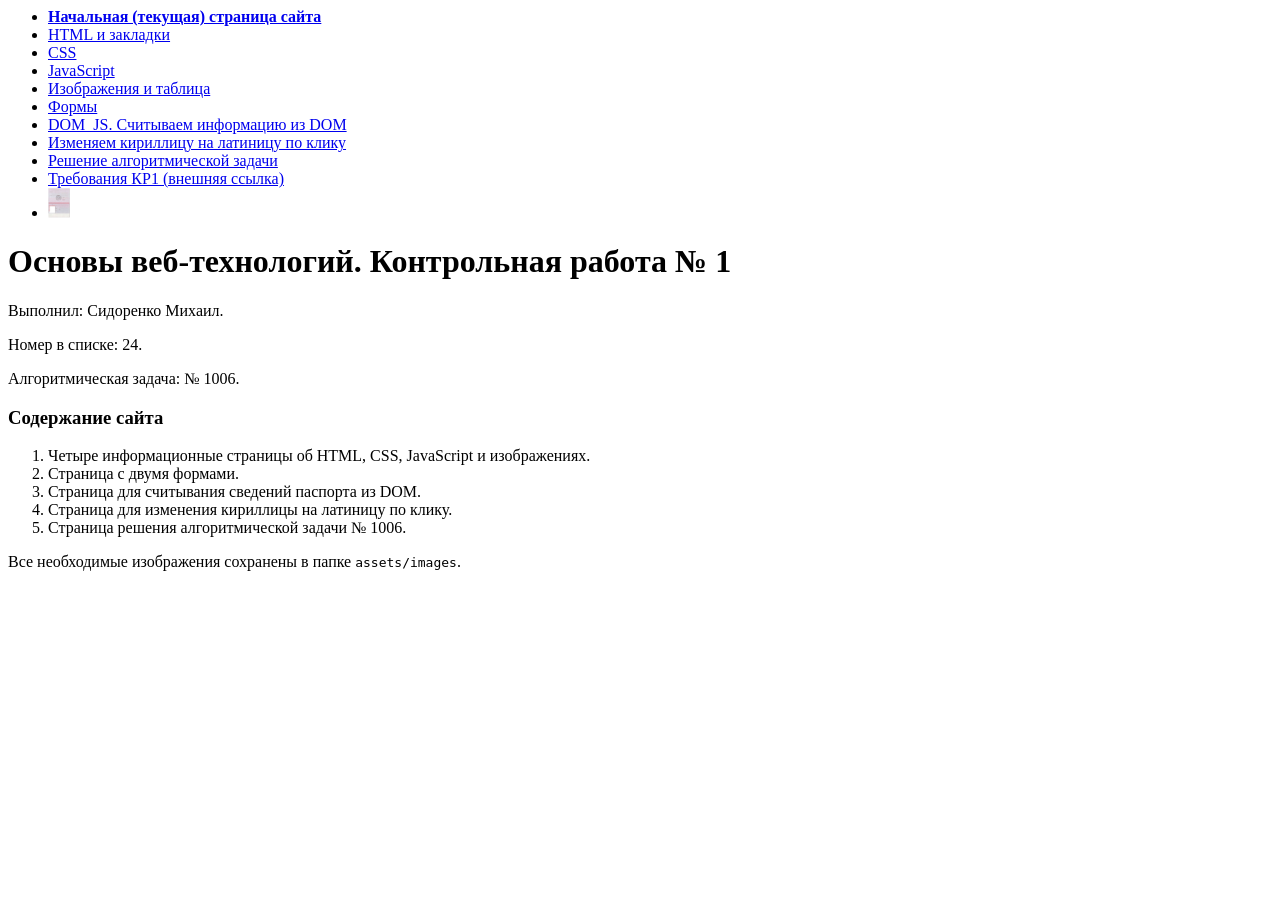
==== index.html @ 80557589 "Выполнить КР1 по основам веб-технологий" ====
<!DOCTYPE html>
<html lang="ru">
<head>
  <meta charset="UTF-8">
  <meta name="viewport" content="width=device-width, initial-scale=1.0">
  <title>КР1. Основы веб-технологий</title>
  <link rel="stylesheet" href="css/style.css">
</head>
<body>

<ul id="site-nav">
  <li><a href="index.html" target="_self"><b>Начальная (текущая) страница сайта</b></a></li>
  <li><a href="html-basics.html#section1" target="_self">HTML и закладки</a></li>
  <li><a href="css-basics.html" target="_self">CSS</a></li>
  <li><a href="javascript-basics.html" target="_self">JavaScript</a></li>
  <li><a href="gallery.html" target="_self">Изображения и таблица</a></li>
  <li><a href="forms.html" target="_self">Формы</a></li>
  <li><a href="passport-dom.html" target="_self">DOM_JS. Считываем информацию из DOM</a></li>
  <li><a href="passport-change.html" target="_self">Изменяем кириллицу на латиницу по клику</a></li>
  <li><a href="task-1006.html" target="_self">Решение алгоритмической задачи</a></li>
  <li><a href="https://github.com/vmarshirov/g06u28/tree/main/task_01" target="_blank">Требования КР1 (внешняя ссылка)</a></li>
  <li><a href="https://evshadrina.github.io/evshadrina/sem2_pasport/" target="_blank"><img src="assets/images/passport-template.png" height="30" alt="Графическая ссылка на пример паспорта"></a></li>
</ul>

<h1>Основы веб-технологий. Контрольная работа № 1</h1>

<p>Выполнил: Сидоренко Михаил.</p>
<p>Номер в списке: 24.</p>
<p>Алгоритмическая задача: № 1006.</p>

<h3>Содержание сайта</h3>
<ol>
  <li>Четыре информационные страницы об HTML, CSS, JavaScript и изображениях.</li>
  <li>Страница с двумя формами.</li>
  <li>Страница для считывания сведений паспорта из DOM.</li>
  <li>Страница для изменения кириллицы на латиницу по клику.</li>
  <li>Страница решения алгоритмической задачи № 1006.</li>
</ol>

<p>Все необходимые изображения сохранены в папке <code>assets/images</code>.</p>

</body>
</html>
---- css/style.css ----
/* Минимальные стили. Основное оформление оставлено стандартным, как в учебных примерах. */

body {
  margin: 8px;
}

#site-nav {
  margin-top: 0;
}

.to-top {
  text-align: right;
}

.simple-image {
  max-width: 100%;
}

.passport-layout {
  position: relative;
  width: 445px;
  max-width: 100%;
  aspect-ratio: 445 / 620;
  background-image: url("../assets/images/passport-template.png");
  background-position: left top;
  background-repeat: no-repeat;
  background-size: 100% 100%;
  container-type: inline-size;
}

.passport-layout p {
  position: absolute;
  margin: 0;
  font-size: 16px;
  line-height: 1;
  white-space: nowrap;
}

@supports (font-size: 3cqi) {
  .passport-layout p {
    font-size: 3.6cqi;
  }
}

.passport-issuer {
  left: 22%;
  top: 11%;
  max-width: 70%;
  white-space: normal !important;
  font-size: 12px !important;
}

.passport-date {
  left: 22%;
  top: 23%;
  font-size: 12px !important;
}

.passport-code {
  left: 65%;
  top: 23%;
  font-size: 12px !important;
}

.passport-surname { left: 34%; top: 55%; }
.passport-name { left: 34%; top: 62%; }
.passport-patronymic { left: 34%; top: 67%; }
.passport-sex { left: 34%; top: 71%; }
.passport-birth { left: 55%; top: 71%; }
.passport-place { left: 34%; top: 78%; }

.passport-photo {
  position: absolute;
  left: 7%;
  top: 60%;
  width: 25%;
  height: 23%;
}

.passport-button {
  position: absolute;
  left: 30px;
  bottom: 25px;
}

.screenshot-placeholder {
  width: 600px;
  max-width: 100%;
  min-height: 180px;
  border: 1px solid black;
  text-align: center;
  padding-top: 80px;
  box-sizing: border-box;
}

#dom-output,
#result-box {
  min-height: 24px;
}

.large-image-page {
  text-align: center;
}

@media (max-width: 470px) {
  .passport-button {
    left: 7%;
    bottom: 4%;
  }
}
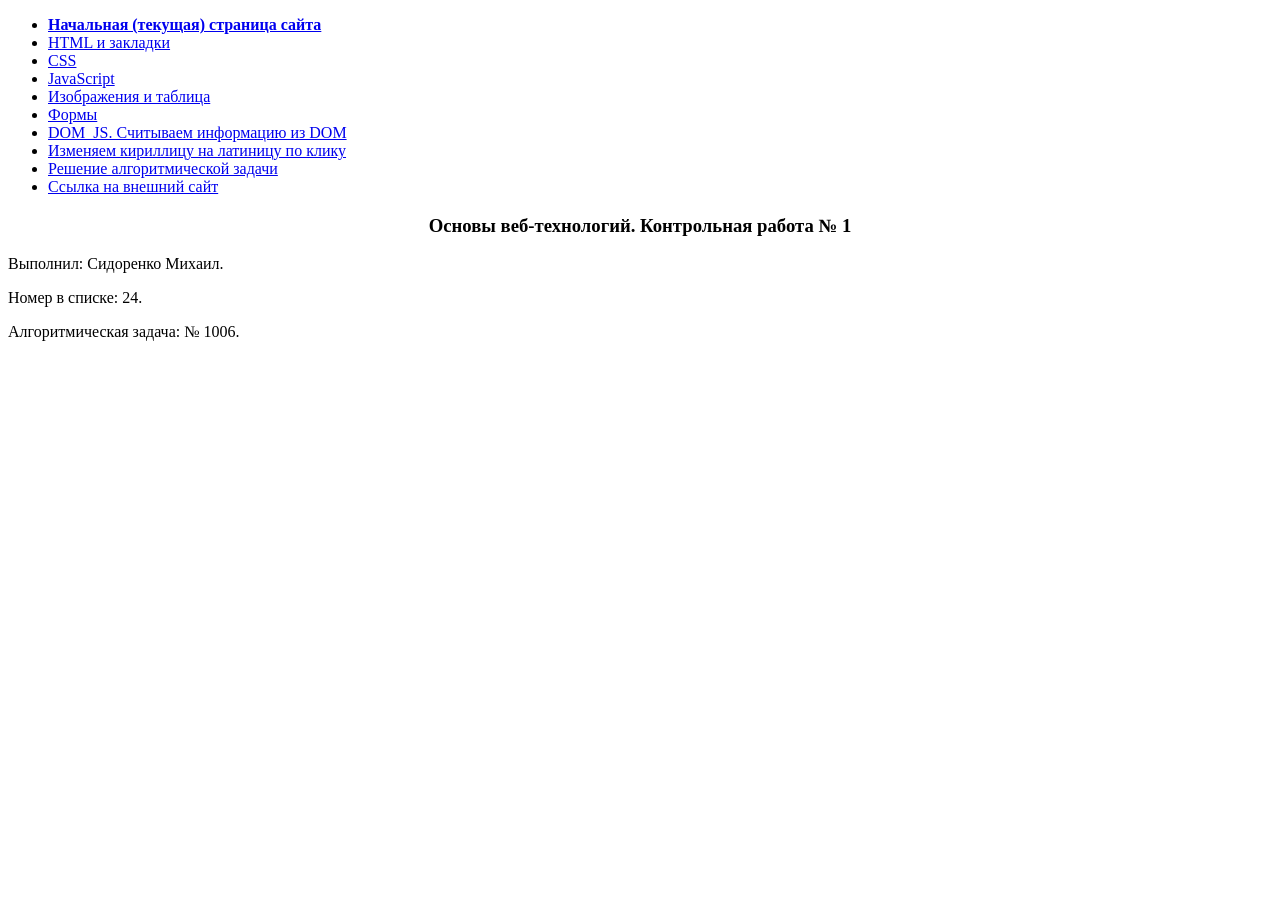
==== commit d2c439b1: "Подготовить итоговую версию КР1 с паспортом и скриншотом DOM" ====
--- a/index.html
+++ b/index.html
@@ -2,9 +2,7 @@
 <html lang="ru">
 <head>
   <meta charset="UTF-8">
-  <meta name="viewport" content="width=device-width, initial-scale=1.0">
   <title>КР1. Основы веб-технологий</title>
-  <link rel="stylesheet" href="css/style.css">
 </head>
 <body>
 
@@ -18,26 +16,14 @@
   <li><a href="passport-dom.html" target="_self">DOM_JS. Считываем информацию из DOM</a></li>
   <li><a href="passport-change.html" target="_self">Изменяем кириллицу на латиницу по клику</a></li>
   <li><a href="task-1006.html" target="_self">Решение алгоритмической задачи</a></li>
-  <li><a href="https://github.com/vmarshirov/g06u28/tree/main/task_01" target="_blank">Требования КР1 (внешняя ссылка)</a></li>
-  <li><a href="https://evshadrina.github.io/evshadrina/sem2_pasport/" target="_blank"><img src="assets/images/passport-template.png" height="30" alt="Графическая ссылка на пример паспорта"></a></li>
+  <li><a href="https://www.hse.ru" target="_blank">Ссылка на внешний сайт</a></li>
 </ul>
 
-<h1>Основы веб-технологий. Контрольная работа № 1</h1>
+<h3 align="center">Основы веб-технологий. Контрольная работа № 1</h3>
 
 <p>Выполнил: Сидоренко Михаил.</p>
 <p>Номер в списке: 24.</p>
 <p>Алгоритмическая задача: № 1006.</p>
 
-<h3>Содержание сайта</h3>
-<ol>
-  <li>Четыре информационные страницы об HTML, CSS, JavaScript и изображениях.</li>
-  <li>Страница с двумя формами.</li>
-  <li>Страница для считывания сведений паспорта из DOM.</li>
-  <li>Страница для изменения кириллицы на латиницу по клику.</li>
-  <li>Страница решения алгоритмической задачи № 1006.</li>
-</ol>
-
-<p>Все необходимые изображения сохранены в папке <code>assets/images</code>.</p>
-
 </body>
 </html>
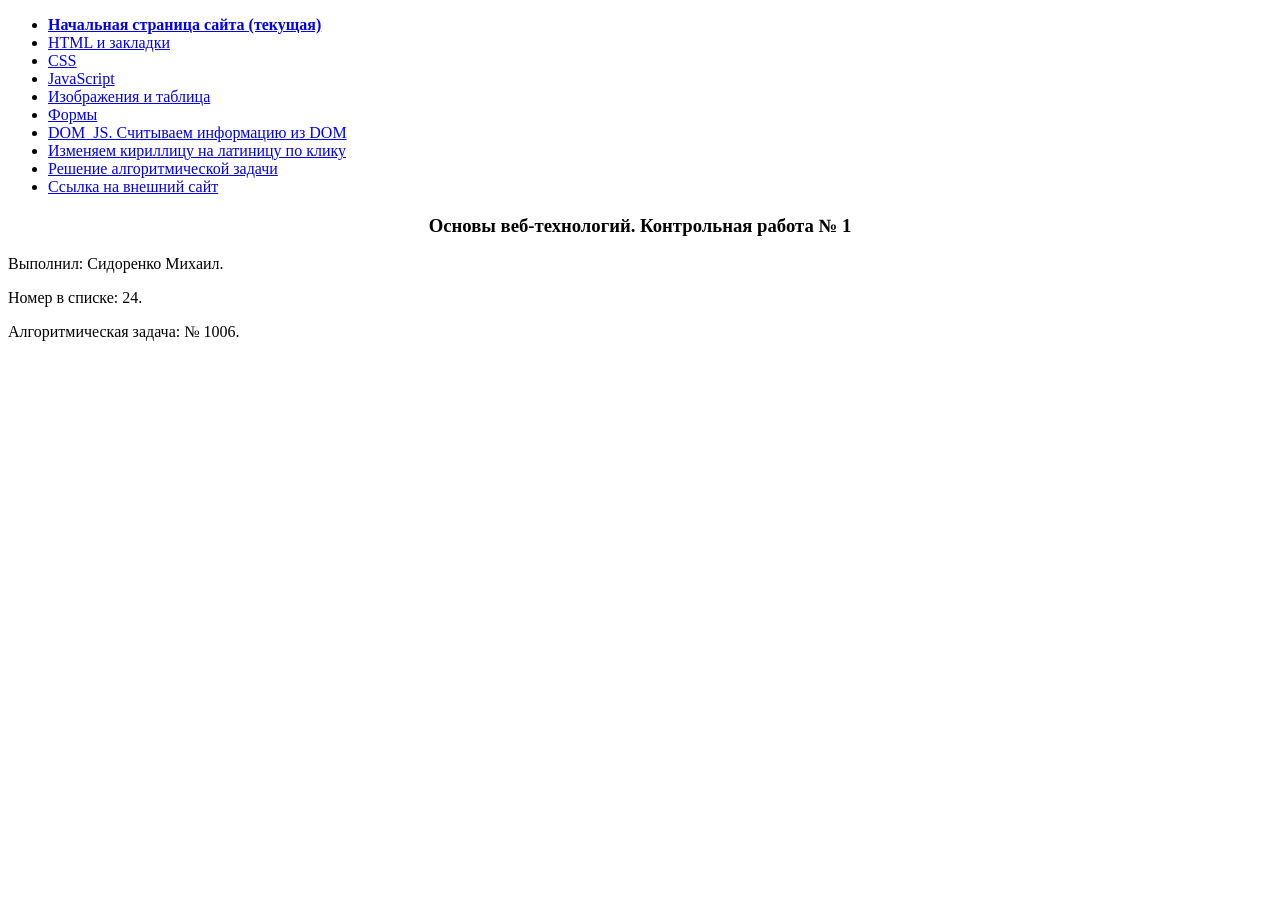
==== commit 92ba45bd: "Update index.html" ====
--- a/index.html
+++ b/index.html
@@ -7,7 +7,7 @@
 <body>
 
 <ul id="site-nav">
-  <li><a href="index.html" target="_self"><b>Начальная (текущая) страница сайта</b></a></li>
+  <li><a href="index.html" target="_self"><b>Начальная страница сайта (текущая)</b></a></li>
   <li><a href="html-basics.html#section1" target="_self">HTML и закладки</a></li>
   <li><a href="css-basics.html" target="_self">CSS</a></li>
   <li><a href="javascript-basics.html" target="_self">JavaScript</a></li>
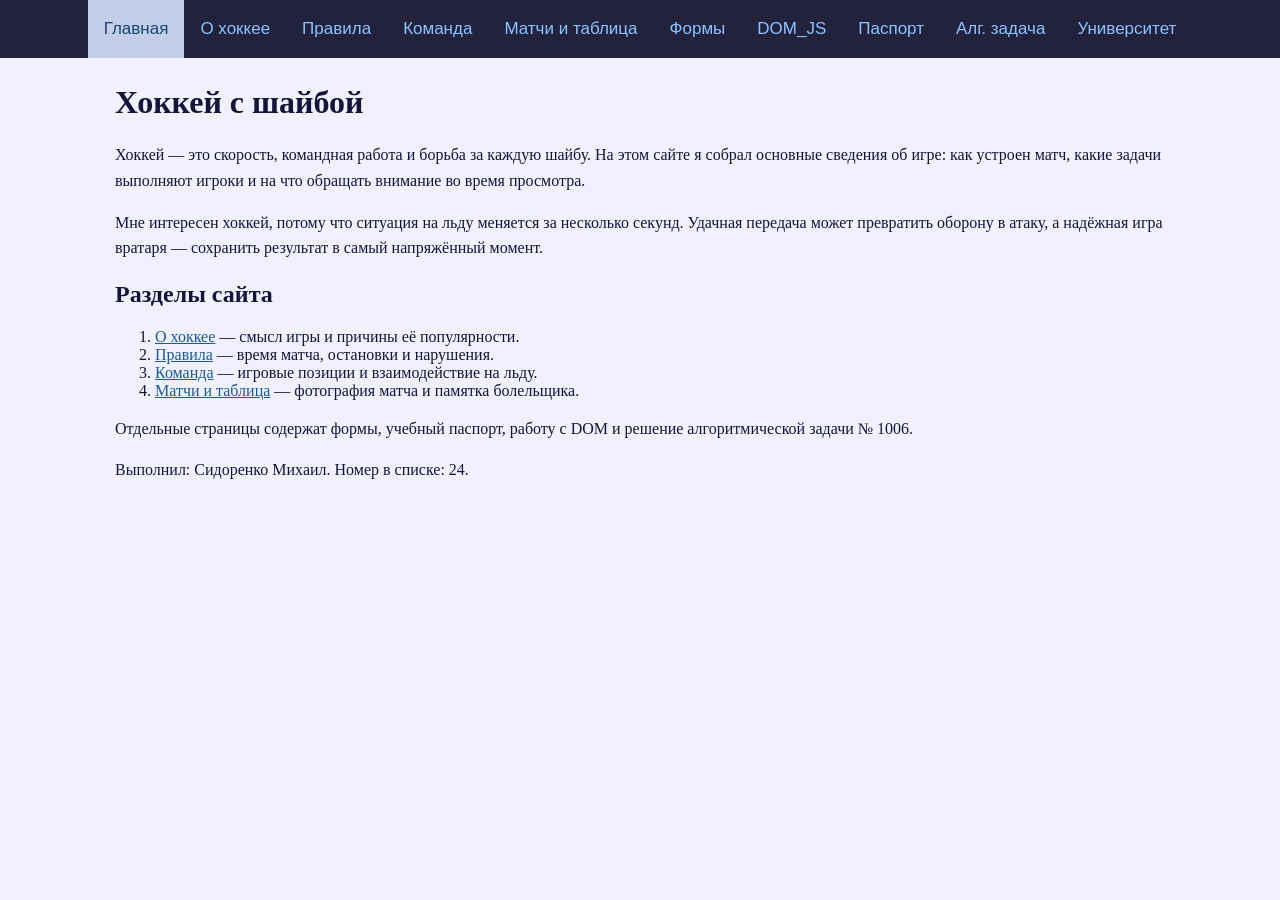
==== commit c7f24682: "Посвятить сайт хоккею и добавить горизонтальное меню" ====
--- a/index.html
+++ b/index.html
@@ -2,28 +2,36 @@
 <html lang="ru">
 <head>
   <meta charset="UTF-8">
-  <title>КР1. Основы веб-технологий</title>
+  <meta name="viewport" content="width=device-width, initial-scale=1.0">
+  <title>Хоккей с шайбой</title>
+  <link rel="stylesheet" href="css/style.css">
 </head>
 <body>
-
 <ul id="site-nav">
-  <li><a href="index.html" target="_self"><b>Начальная страница сайта (текущая)</b></a></li>
-  <li><a href="html-basics.html#section1" target="_self">HTML и закладки</a></li>
-  <li><a href="css-basics.html" target="_self">CSS</a></li>
-  <li><a href="javascript-basics.html" target="_self">JavaScript</a></li>
-  <li><a href="gallery.html" target="_self">Изображения и таблица</a></li>
+  <li><a href="index.html" target="_self" aria-current="page" title="Текущая страница">Главная</a></li>
+  <li><a href="html-basics.html#section1" target="_self">О хоккее</a></li>
+  <li><a href="css-basics.html" target="_self">Правила</a></li>
+  <li><a href="javascript-basics.html" target="_self">Команда</a></li>
+  <li><a href="gallery.html" target="_self">Матчи и таблица</a></li>
   <li><a href="forms.html" target="_self">Формы</a></li>
-  <li><a href="passport-dom.html" target="_self">DOM_JS. Считываем информацию из DOM</a></li>
-  <li><a href="passport-change.html" target="_self">Изменяем кириллицу на латиницу по клику</a></li>
-  <li><a href="task-1006.html" target="_self">Решение алгоритмической задачи</a></li>
-  <li><a href="https://www.hse.ru" target="_blank">Ссылка на внешний сайт</a></li>
+  <li><a href="passport-dom.html" target="_self">DOM_JS</a></li>
+  <li><a href="passport-change.html" target="_self">Паспорт</a></li>
+  <li><a href="task-1006.html" target="_self">Алг. задача</a></li>
+  <li><a href="https://www.hse.ru" target="_blank">Университет</a></li>
 </ul>
-
-<h3 align="center">Основы веб-технологий. Контрольная работа № 1</h3>
-
-<p>Выполнил: Сидоренко Михаил.</p>
-<p>Номер в списке: 24.</p>
-<p>Алгоритмическая задача: № 1006.</p>
-
+<main>
+<h1>Хоккей с шайбой</h1>
+<p>Хоккей — это скорость, командная работа и борьба за каждую шайбу. На этом сайте я собрал основные сведения об игре: как устроен матч, какие задачи выполняют игроки и на что обращать внимание во время просмотра.</p>
+<p>Мне интересен хоккей, потому что ситуация на льду меняется за несколько секунд. Удачная передача может превратить оборону в атаку, а надёжная игра вратаря — сохранить результат в самый напряжённый момент.</p>
+<h2>Разделы сайта</h2>
+<ol>
+<li><a href="html-basics.html#section1">О хоккее</a> — смысл игры и причины её популярности.</li>
+<li><a href="css-basics.html">Правила</a> — время матча, остановки и нарушения.</li>
+<li><a href="javascript-basics.html">Команда</a> — игровые позиции и взаимодействие на льду.</li>
+<li><a href="gallery.html">Матчи и таблица</a> — фотография матча и памятка болельщика.</li>
+</ol>
+<p>Отдельные страницы содержат формы, учебный паспорт, работу с DOM и решение алгоритмической задачи № 1006.</p>
+<p>Выполнил: Сидоренко Михаил. Номер в списке: 24.</p>
+</main>
 </body>
 </html>
--- a/css/style.css
+++ b/css/style.css
@@ -0,0 +1,139 @@
+body {
+  margin: 0;
+  color: #15153b;
+  background: #f0f0ff;
+}
+
+#site-nav {
+  display: flex;
+  flex-wrap: wrap;
+  justify-content: center;
+  margin: 0;
+  padding: 0 12px;
+  list-style: none;
+  background: #22223d;
+  font: 17px Arial, sans-serif;
+}
+
+#site-nav a {
+  display: block;
+  padding: 19px 16px;
+  color: #8cc4ff;
+  text-decoration: none;
+}
+
+#site-nav a:hover,
+#site-nav a:focus-visible {
+  color: white;
+  background: #50507e;
+}
+
+#site-nav a[aria-current="page"] {
+  color: #174573;
+  background: #c3cfe8;
+}
+
+main {
+  max-width: 1050px;
+  margin: 26px auto;
+  padding: 0 20px 24px;
+}
+
+main > p {
+  line-height: 1.6;
+}
+
+a { color: #175b9b; }
+
+[id] { scroll-margin-top: 16px; }
+
+.table-scroll { overflow-x: auto; }
+
+table { max-width: 100%; }
+
+table img { max-width: 100%; height: auto; }
+
+@media (max-width: 600px) {
+  #site-nav { justify-content: flex-start; font-size: 15px; }
+  #site-nav a { padding: 14px 12px; }
+  main { padding: 0 12px 20px; }
+  textarea { max-width: 100%; box-sizing: border-box; }
+}
+
+.passport-layout {
+  position: relative;
+  width: 445px;
+  max-width: 100%;
+  aspect-ratio: 445 / 620;
+  background-image: url("../assets/images/passport-template.png");
+  background-position: left top;
+  background-repeat: no-repeat;
+  background-size: 100% 100%;
+  container-type: inline-size;
+}
+
+.passport-layout p {
+  position: absolute;
+  margin: 0;
+  font-size: 16px;
+  line-height: 1;
+  white-space: nowrap;
+}
+
+@supports (font-size: 3cqi) {
+  .passport-layout p {
+    font-size: 3.6cqi;
+  }
+}
+
+.passport-issuer {
+  left: 22%;
+  top: 11%;
+  max-width: 70%;
+  white-space: normal !important;
+  font-size: 12px !important;
+}
+
+.passport-date {
+  left: 22%;
+  top: 23%;
+  font-size: 12px !important;
+}
+
+.passport-code {
+  position: absolute;
+  left: 65%;
+  top: 23%;
+  font-size: 12px !important;
+  line-height: 1;
+  white-space: nowrap;
+}
+
+.passport-surname { left: 34%; top: 59%; width: 55%; text-align: center; }
+.passport-name { left: 34%; top: 63.5%; width: 55%; text-align: center; }
+.passport-patronymic { left: 34%; top: 67.2%; width: 55%; text-align: center; }
+.passport-sex { left: 36%; top: 71.4%; }
+.passport-birth { left: 55%; top: 71.4%; }
+.passport-place { left: 34%; top: 76%; width: 55%; text-align: center; }
+
+.passport-photo {
+  position: absolute;
+  left: 7.4%;
+  top: 60.8%;
+  width: 24.7%;
+  height: 21.5%;
+  object-fit: cover;
+}
+
+.passport-button {
+  position: absolute;
+  left: 30px;
+  bottom: 25px;
+}
+
+@media (max-width: 470px) {
+  .passport-button {
+    left: 7%;
+    bottom: 4%;
+  }
+}
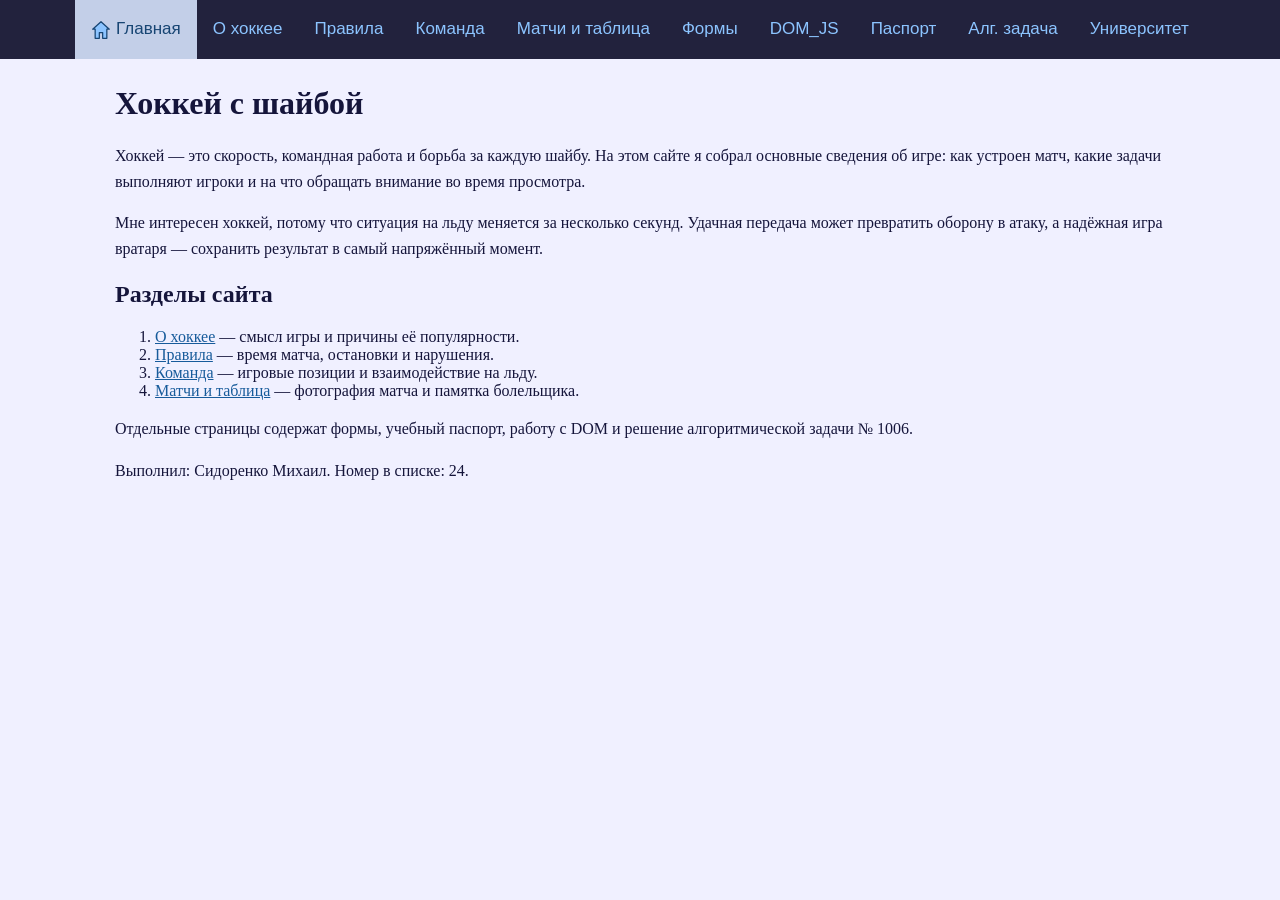
==== commit 7f9f1eb8: "Добавить графическую навигацию и поле электронной почты" ====
--- a/index.html
+++ b/index.html
@@ -8,7 +8,7 @@
 </head>
 <body>
 <ul id="site-nav">
-  <li><a href="index.html" target="_self" aria-current="page" title="Текущая страница">Главная</a></li>
+  <li><a href="index.html" target="_self" aria-current="page" title="Текущая страница"><img class="nav-icon" src="assets/images/home.svg" width="20" height="20" alt=""> Главная</a></li>
   <li><a href="html-basics.html#section1" target="_self">О хоккее</a></li>
   <li><a href="css-basics.html" target="_self">Правила</a></li>
   <li><a href="javascript-basics.html" target="_self">Команда</a></li>
--- a/css/style.css
+++ b/css/style.css
@@ -137,3 +137,7 @@
     bottom: 4%;
   }
 }
+
+.nav-icon {
+  vertical-align: middle;
+}
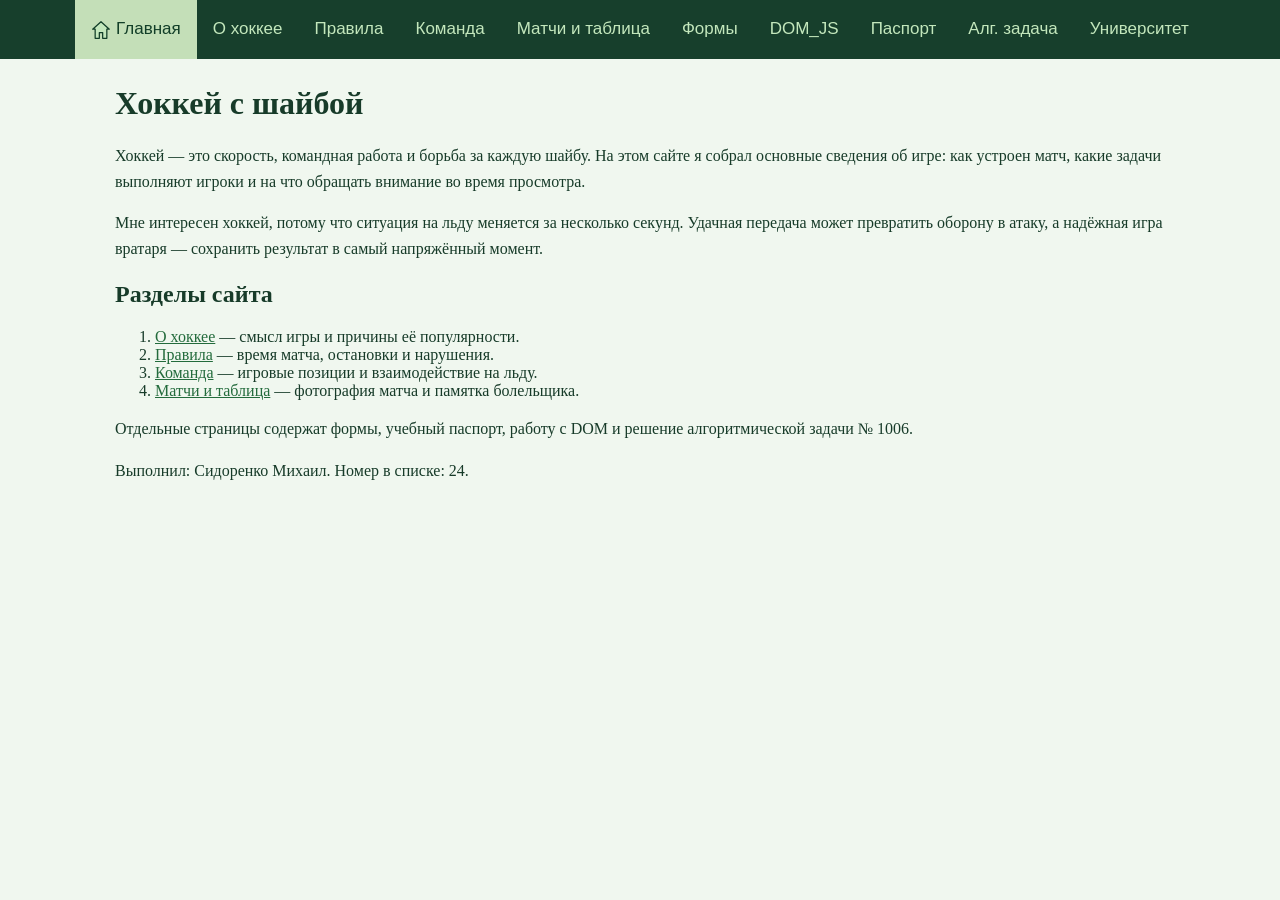
==== commit bcf5efc5: "Оформить сайт в зелёной гамме и переименовать хоккейные страницы" ====
--- a/index.html
+++ b/index.html
@@ -9,10 +9,10 @@
 <body>
 <ul id="site-nav">
   <li><a href="index.html" target="_self" aria-current="page" title="Текущая страница"><img class="nav-icon" src="assets/images/home.svg" width="20" height="20" alt=""> Главная</a></li>
-  <li><a href="html-basics.html#section1" target="_self">О хоккее</a></li>
-  <li><a href="css-basics.html" target="_self">Правила</a></li>
-  <li><a href="javascript-basics.html" target="_self">Команда</a></li>
-  <li><a href="gallery.html" target="_self">Матчи и таблица</a></li>
+  <li><a href="hockey.html#section1" target="_self">О хоккее</a></li>
+  <li><a href="hockey-rules.html" target="_self">Правила</a></li>
+  <li><a href="hockey-team.html" target="_self">Команда</a></li>
+  <li><a href="hockey-matches.html" target="_self">Матчи и таблица</a></li>
   <li><a href="forms.html" target="_self">Формы</a></li>
   <li><a href="passport-dom.html" target="_self">DOM_JS</a></li>
   <li><a href="passport-change.html" target="_self">Паспорт</a></li>
@@ -25,10 +25,10 @@
 <p>Мне интересен хоккей, потому что ситуация на льду меняется за несколько секунд. Удачная передача может превратить оборону в атаку, а надёжная игра вратаря — сохранить результат в самый напряжённый момент.</p>
 <h2>Разделы сайта</h2>
 <ol>
-<li><a href="html-basics.html#section1">О хоккее</a> — смысл игры и причины её популярности.</li>
-<li><a href="css-basics.html">Правила</a> — время матча, остановки и нарушения.</li>
-<li><a href="javascript-basics.html">Команда</a> — игровые позиции и взаимодействие на льду.</li>
-<li><a href="gallery.html">Матчи и таблица</a> — фотография матча и памятка болельщика.</li>
+<li><a href="hockey.html#section1">О хоккее</a> — смысл игры и причины её популярности.</li>
+<li><a href="hockey-rules.html">Правила</a> — время матча, остановки и нарушения.</li>
+<li><a href="hockey-team.html">Команда</a> — игровые позиции и взаимодействие на льду.</li>
+<li><a href="hockey-matches.html">Матчи и таблица</a> — фотография матча и памятка болельщика.</li>
 </ol>
 <p>Отдельные страницы содержат формы, учебный паспорт, работу с DOM и решение алгоритмической задачи № 1006.</p>
 <p>Выполнил: Сидоренко Михаил. Номер в списке: 24.</p>
--- a/css/style.css
+++ b/css/style.css
@@ -1,7 +1,7 @@
 body {
   margin: 0;
-  color: #15153b;
-  background: #f0f0ff;
+  color: #173b29;
+  background: #f0f7ef;
 }
 
 #site-nav {
@@ -11,26 +11,26 @@
   margin: 0;
   padding: 0 12px;
   list-style: none;
-  background: #22223d;
+  background: #173f2c;
   font: 17px Arial, sans-serif;
 }
 
 #site-nav a {
   display: block;
   padding: 19px 16px;
-  color: #8cc4ff;
+  color: #c3e7bc;
   text-decoration: none;
 }
 
 #site-nav a:hover,
 #site-nav a:focus-visible {
   color: white;
-  background: #50507e;
+  background: #2f6746;
 }
 
 #site-nav a[aria-current="page"] {
-  color: #174573;
-  background: #c3cfe8;
+  color: #123e28;
+  background: #c4dfb8;
 }
 
 main {
@@ -43,13 +43,17 @@
   line-height: 1.6;
 }
 
-a { color: #175b9b; }
+a { color: #236b3c; }
 
 [id] { scroll-margin-top: 16px; }
 
 .table-scroll { overflow-x: auto; }
 
-table { max-width: 100%; }
+table { max-width: 100%; border-color: #719b73; }
+
+table th, table td { border-color: #719b73; }
+
+table th { background-color: #dcebd6; }
 
 table img { max-width: 100%; height: auto; }
 
